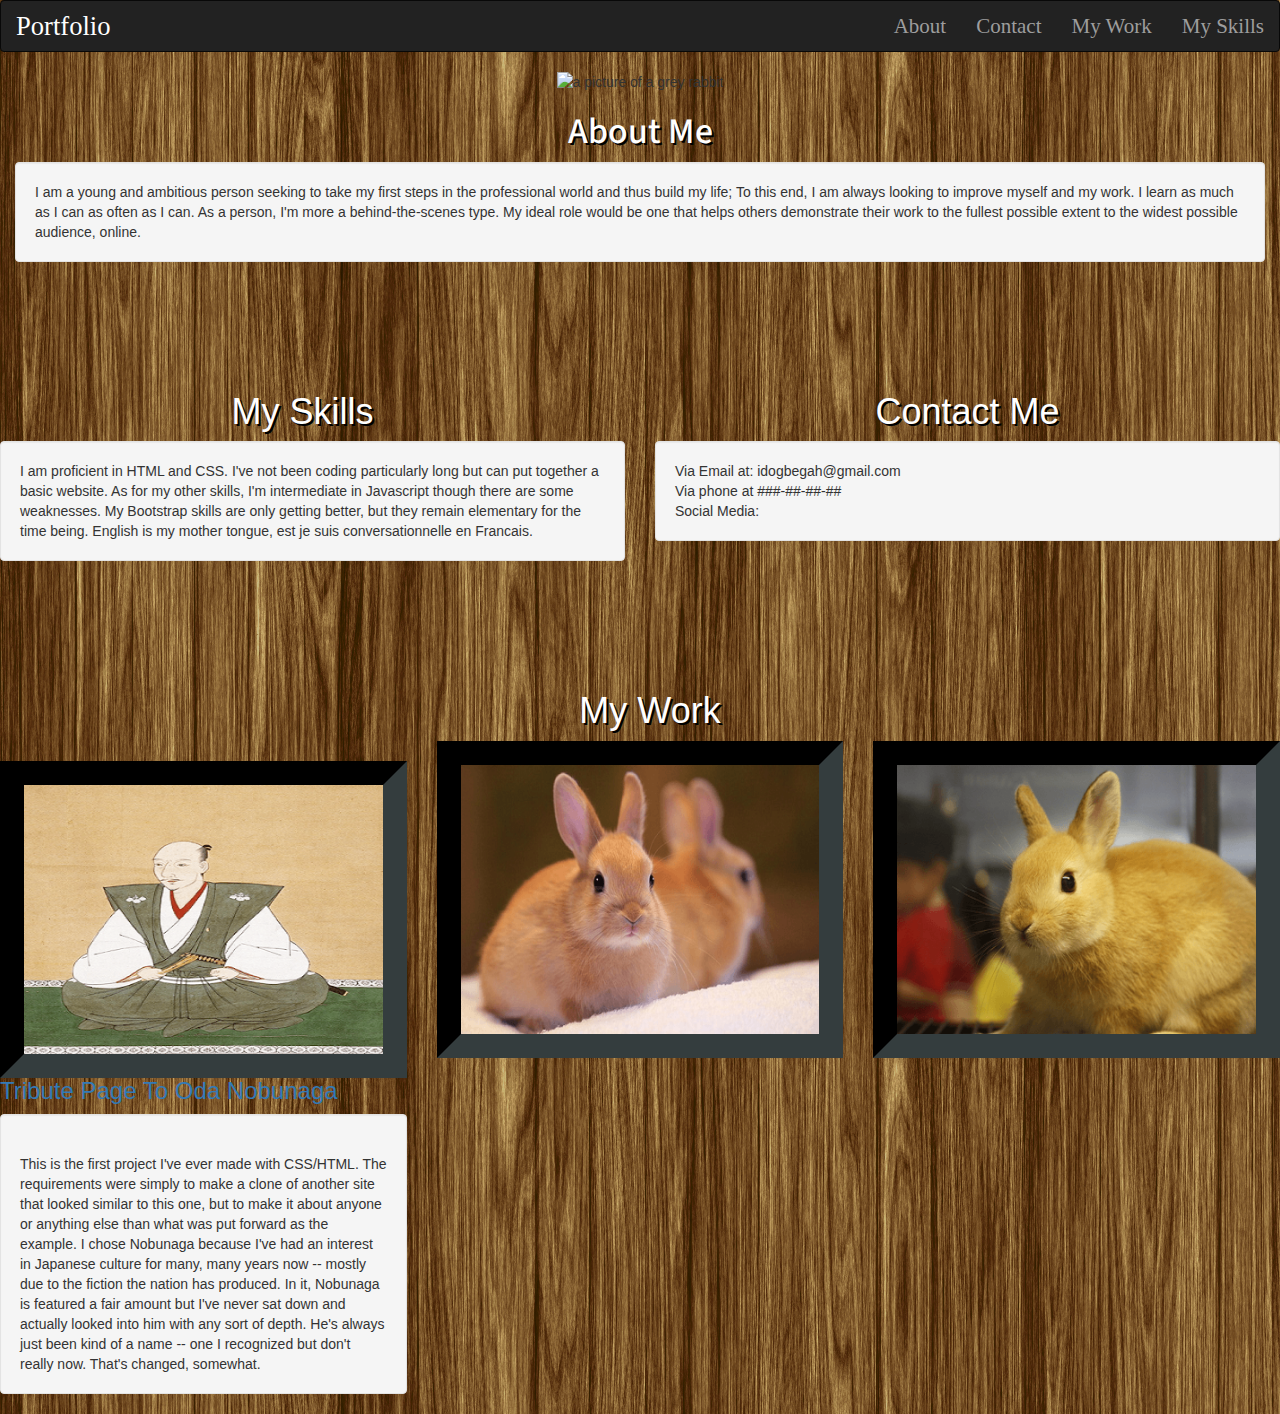
==== index.html @ a37d00aa "Update index.html" ====
<!Doctype HTML>
<html>
<meta>
<meta name="viewport" content="width=device-width, initial-scale=1">
</meta>
<head>
<title>My Portfolio</title>
<meta http-equiv="Cache-control" content="public" max-age="2592000">
<link rel="stylesheet" type ="text/css" href="/stylesheet.css">
<link href="https://fonts.googleapis.com/css?family=Tinos" rel="stylesheet" type="text/css">
<link href="https://fonts.googleapis.com/css?family=Amiri" rel="stylesheet" type="text/css">
<link href="https://fonts.googleapis.com/css?family=Source+Sans+Pro" rel="stylesheet" type="text/css">
<link rel="stylesheet" href="https://maxcdn.bootstrapcdn.com/bootstrap/3.3.7/css/bootstrap.min.css">
</head> 
<body>
<!--
This is the beginning of the code for the navigation bar. 
-->
<nav class="navbar navbar-inverse">
  <div class="container-fluid">
    <div class="navbar-header">
      <a class="navbar-brand" href="#" id="Portfoliologo">Portfolio
      </a>
    </div>
<ul class="nav navbar-nav navbar-right" id="navoptions">
      <li class="navbarli">
        <a href="#aboutme">
       About
       </a>
      </li>
      <li class="navbarli">
        <a href="#contact-header">
        Contact
          </a>
      </li>
      <li class="navbarli">
        <a href="#mywork-header">
        My Work
          </a>
      </li>
      <li class="navbarli">
        <a href="#myskills-header">
          My Skills
          </a>
      </li>
    </ul>
  </div>
</nav>
<!--
This is the end of the code for the navigation bar.
-->
<div class="container-fluid">
  <div id="rabbitholder">
    <img class="img-responsive" src="https://upload.wikimedia.org/wikipedia/commons/thumb/3/3b/Rabbit_in_montana.jpg/250px-Rabbit_in_montana.jpg" alt="a picture of a grey rabbit">
    </div>

  <h1 id="aboutme" > About Me</h1>
  <div class="row">
    <div class="col-md-12"> 
      <p id = "intro" class="well" >
        I am a young and ambitious person seeking to take my first steps in the professional world and thus build my life; To this end, I am always looking to improve myself and my work. I learn as much as I can as often as I can. As a person, I'm more a behind-the-scenes type. My ideal role would
        be one that helps others demonstrate their work to the fullest possible extent to the widest possible audience, online.
      </p>
    </div>
    </div>
  </div>
     </div>
    </div>

 <div class="row">
    <div class="col-md-6">
      <h1 id="myskills-header">
      My Skills
      </h1>
      <p class="well"> 
        I am proficient in HTML and CSS. I've not been coding particularly long but can put together a basic website. As for my other skills, I'm intermediate in Javascript though there are some weaknesses. My Bootstrap skills are only getting better, but they remain elementary for the time being. English is my mother tongue, est je suis conversationnelle en Francais.
      </p>
    </div>

    <div class="col-md-6">
      <h1 id="contact-header">Contact Me</h1>
      <p class="well">Via Email at: idogbegah@gmail.com
        <br>Via phone at ###-##-##-##
        <br>
        Social Media: 
        </p>
    </div>
</div>
  <!-- This div below closes the row div just above this one -->
<h1 id="mywork-header"> My Work </h2>
        <div class="row">
          <div class="col-md-4">
    <img src="Odanobunaga.png" class = "MyWorkPics img-responsive rabbit-photo" alt="a portrait of the Japanese ruler, Oda Nobunaga.">
            <a href = "https://codepen.io/Kairoo/pen/YNZKay"><h3>Tribute Page To Oda Nobunaga</h3></a>
            <p class = "well"> 
<br>This is the first project I've ever made with CSS/HTML. The requirements were simply to make a clone of another site that looked similar to this one, but to make it about anyone or anything else than what was put forward as the example. I chose Nobunaga because I've had an interest in Japanese culture for many, many years now -- mostly due to the fiction the nation has produced. In it, Nobunaga is featured a fair amount but I've never sat down and actually looked into him with any sort of depth. He's always just been kind of a name -- one I recognized but don't really now. That's changed, somewhat. 
            </p>
            </div>
          <div class="col-md-4">
    <img src="/BrownRabbit.png" class="MyWorkPics img-responsive rabbit-photo" alt="a picture of a brown rabbit">  </div>
          <div class ="col-md-4">
    <img src="/Goldrabbit.png" class="MyWorkPics img-responsive rabbit-photo" alt="A picture of a gold rabbit">   </div>
    </div>
   </div>
  </div>
</body>
</html>
---- stylesheet.css ----
body
{
  
  background-image: url("Woodbg.png");
  
}

.navbarli
{
  font-size:150%;
}
#Portfoliologo
{
  font-size:190%;
  font-family:Times New Roman;
  color:white;
}
#navoptions
{
  font-family:Tinos;
}
#rabbitholder
{
  display: flex;
  justify-content: center;
}
.rabbit-photo
{
  border-style:inset;
  border-color:#444e4f;
  border-width:23px;
}
.MyWorkPics
{
  border-style:inset;
  border-color:#343d3e;
  border-width:24px;
  display: block;
  float: left;
}


#skills-text
{
  font-family:Amiri;
  font-size:25px;
  padding-right:50px;
  background-color:white;
  border-color:black;
  border-style:solid;
  border-width:10px; 
}
#contact-text
{
  font-family:Amiri;
  font-size:25px;
  padding-right:50px;
  background-color:white;
  border-color:black;
  border-style:solid;
  border-width:10px; 
}
{
  padding-right: 130px;
}

#mywork-header
{
  text-align:center;
  padding-top:90px;
  padding-left:20px;
  color:white;
  text-shadow: 2px 2px black;
}
#contact-header
{
   text-align:center;
  padding-top:90px;
  color:white;
  text-shadow: 2px 2px black; 
}
#myskills-header
{
  text-align:center;
  padding-top:90px;
  padding-right:20px;
  color:white;
  text-shadow: 2px 2px black;
}

#aboutme
{
  font-family:'Source Sans Pro';
 display: flex;
  justify-content: center;
  color:white;
  text-shadow: 2px 2px black;
}
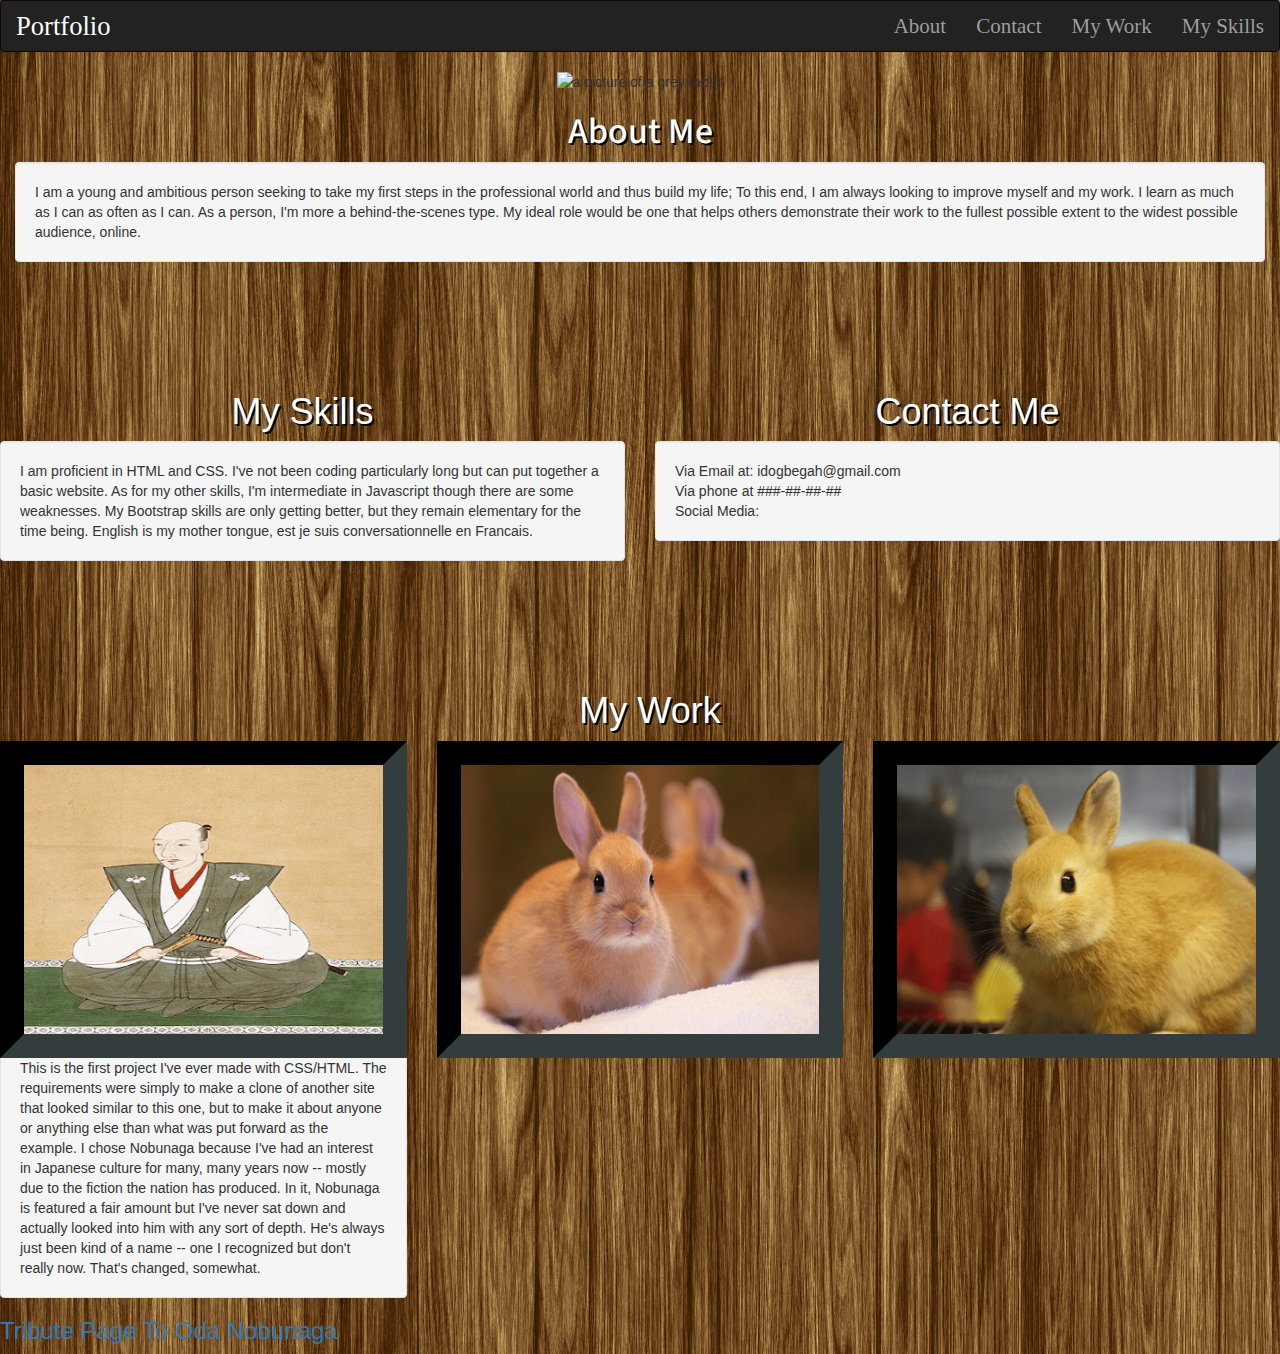
==== commit 3ee52255: "Update index.html" ====
--- a/index.html
+++ b/index.html
@@ -91,10 +91,10 @@
         <div class="row">
           <div class="col-md-4">
     <img src="Odanobunaga.png" class = "MyWorkPics img-responsive rabbit-photo" alt="a portrait of the Japanese ruler, Oda Nobunaga.">
-            <a href = "https://codepen.io/Kairoo/pen/YNZKay"><h3>Tribute Page To Oda Nobunaga</h3></a>
             <p class = "well"> 
 <br>This is the first project I've ever made with CSS/HTML. The requirements were simply to make a clone of another site that looked similar to this one, but to make it about anyone or anything else than what was put forward as the example. I chose Nobunaga because I've had an interest in Japanese culture for many, many years now -- mostly due to the fiction the nation has produced. In it, Nobunaga is featured a fair amount but I've never sat down and actually looked into him with any sort of depth. He's always just been kind of a name -- one I recognized but don't really now. That's changed, somewhat. 
             </p>
+            <a href = "https://codepen.io/Kairoo/pen/YNZKay"><h3>Tribute Page To Oda Nobunaga</h3></a>
             </div>
           <div class="col-md-4">
     <img src="/BrownRabbit.png" class="MyWorkPics img-responsive rabbit-photo" alt="a picture of a brown rabbit">  </div>
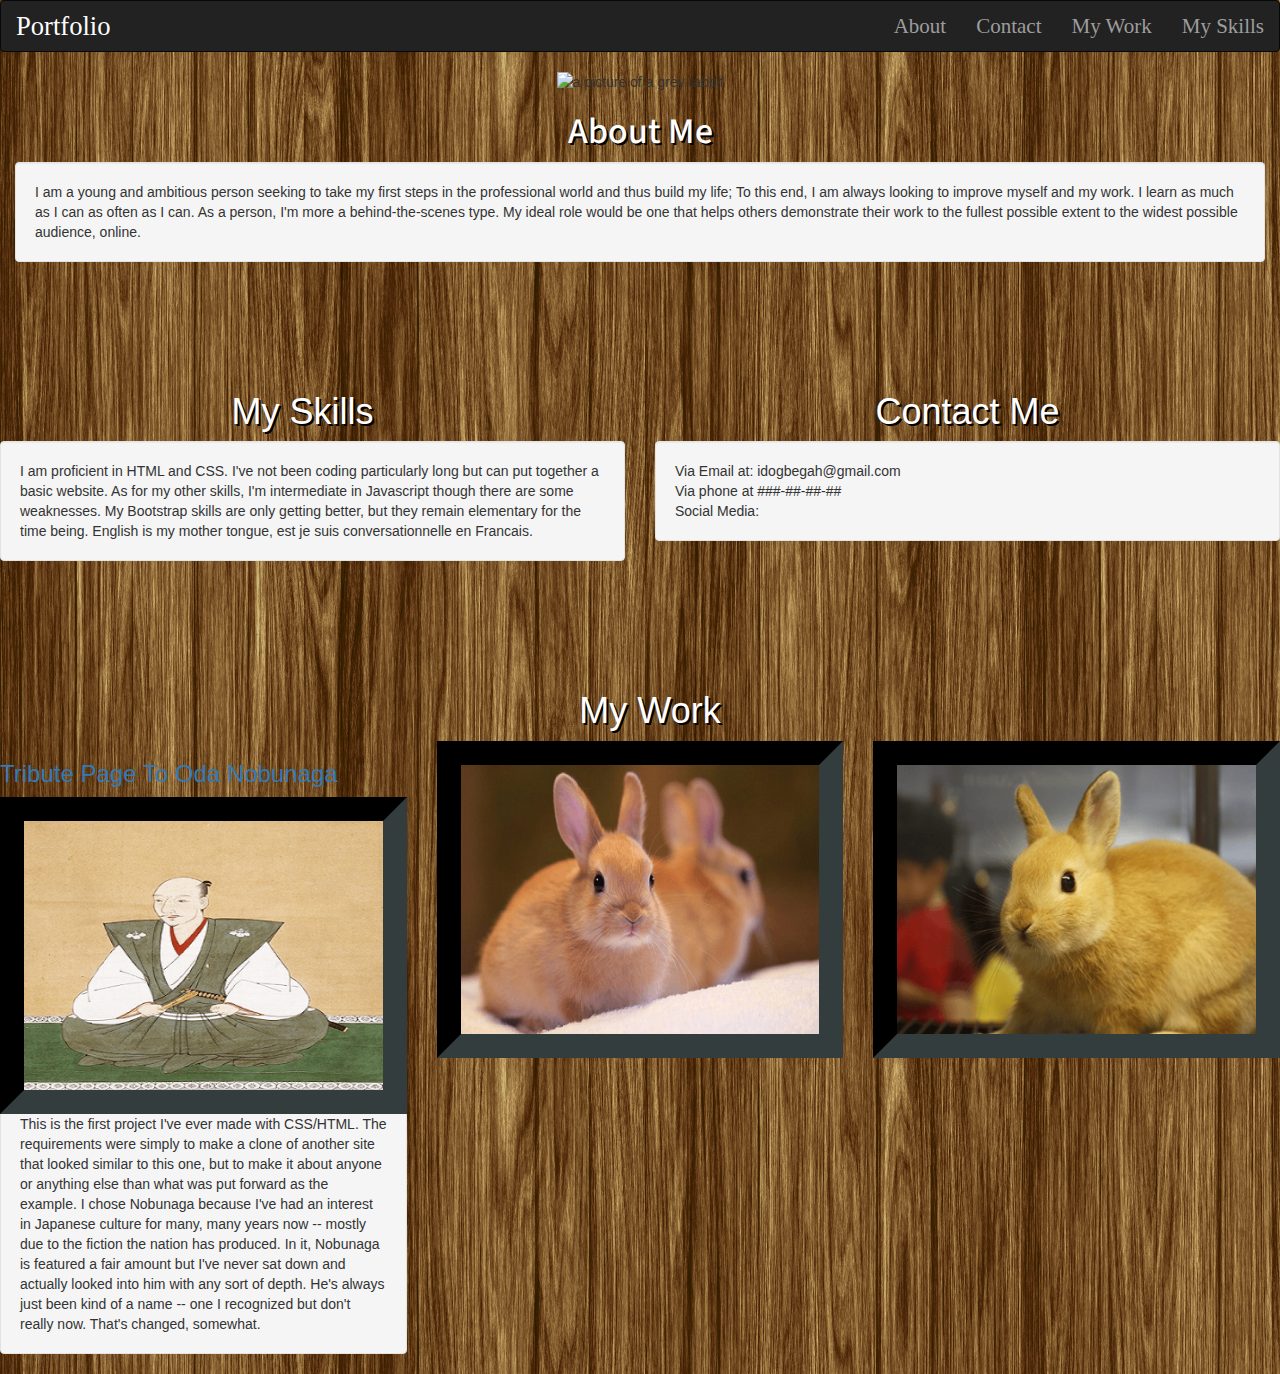
==== commit c9161434: "Update index.html" ====
--- a/index.html
+++ b/index.html
@@ -90,11 +90,11 @@
 <h1 id="mywork-header"> My Work </h2>
         <div class="row">
           <div class="col-md-4">
+            <a href = "https://codepen.io/Kairoo/pen/YNZKay"><h3 class = "projectnames" >Tribute Page To Oda Nobunaga</h3></a>
     <img src="Odanobunaga.png" class = "MyWorkPics img-responsive rabbit-photo" alt="a portrait of the Japanese ruler, Oda Nobunaga.">
             <p class = "well"> 
 <br>This is the first project I've ever made with CSS/HTML. The requirements were simply to make a clone of another site that looked similar to this one, but to make it about anyone or anything else than what was put forward as the example. I chose Nobunaga because I've had an interest in Japanese culture for many, many years now -- mostly due to the fiction the nation has produced. In it, Nobunaga is featured a fair amount but I've never sat down and actually looked into him with any sort of depth. He's always just been kind of a name -- one I recognized but don't really now. That's changed, somewhat. 
             </p>
-            <a href = "https://codepen.io/Kairoo/pen/YNZKay"><h3>Tribute Page To Oda Nobunaga</h3></a>
             </div>
           <div class="col-md-4">
     <img src="/BrownRabbit.png" class="MyWorkPics img-responsive rabbit-photo" alt="a picture of a brown rabbit">  </div>
--- a/stylesheet.css
+++ b/stylesheet.css
@@ -64,6 +64,12 @@
   padding-right: 130px;
 }
 
+#projectnames
+{
+  display:flex;
+  justify-content:flex-end;
+}
+
 #mywork-header
 {
   text-align:center;
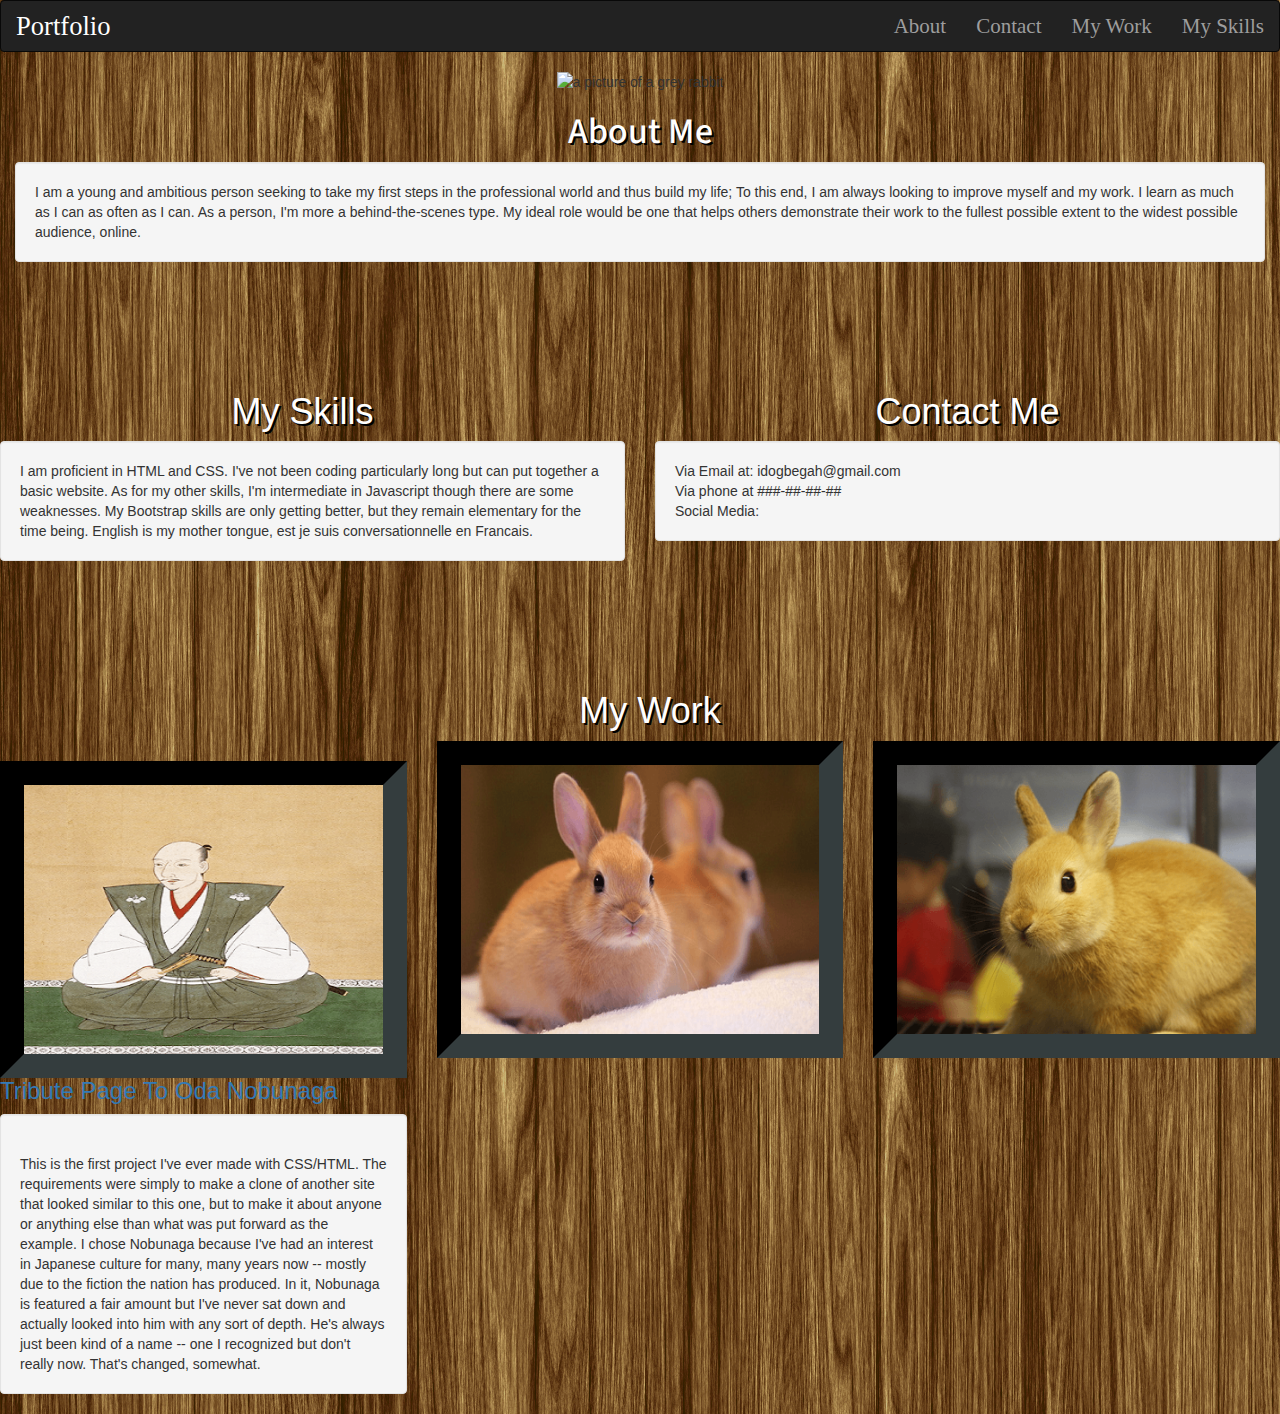
==== commit 9633a986: "Update index.html" ====
--- a/index.html
+++ b/index.html
@@ -90,8 +90,8 @@
 <h1 id="mywork-header"> My Work </h2>
         <div class="row">
           <div class="col-md-4">
+    <img src="Odanobunaga.png" class = "MyWorkPics img-responsive rabbit-photo" alt="a portrait of the Japanese ruler, Oda Nobunaga.">
             <a href = "https://codepen.io/Kairoo/pen/YNZKay"><h3 class = "projectnames" >Tribute Page To Oda Nobunaga</h3></a>
-    <img src="Odanobunaga.png" class = "MyWorkPics img-responsive rabbit-photo" alt="a portrait of the Japanese ruler, Oda Nobunaga.">
             <p class = "well"> 
 <br>This is the first project I've ever made with CSS/HTML. The requirements were simply to make a clone of another site that looked similar to this one, but to make it about anyone or anything else than what was put forward as the example. I chose Nobunaga because I've had an interest in Japanese culture for many, many years now -- mostly due to the fiction the nation has produced. In it, Nobunaga is featured a fair amount but I've never sat down and actually looked into him with any sort of depth. He's always just been kind of a name -- one I recognized but don't really now. That's changed, somewhat. 
             </p>
--- a/stylesheet.css
+++ b/stylesheet.css
@@ -62,12 +62,7 @@
 }
 {
   padding-right: 130px;
-}
-
-#projectnames
-{
-  display:flex;
-  justify-content:flex-end;
+  text-shadow:2px 2px white:
 }
 
 #mywork-header
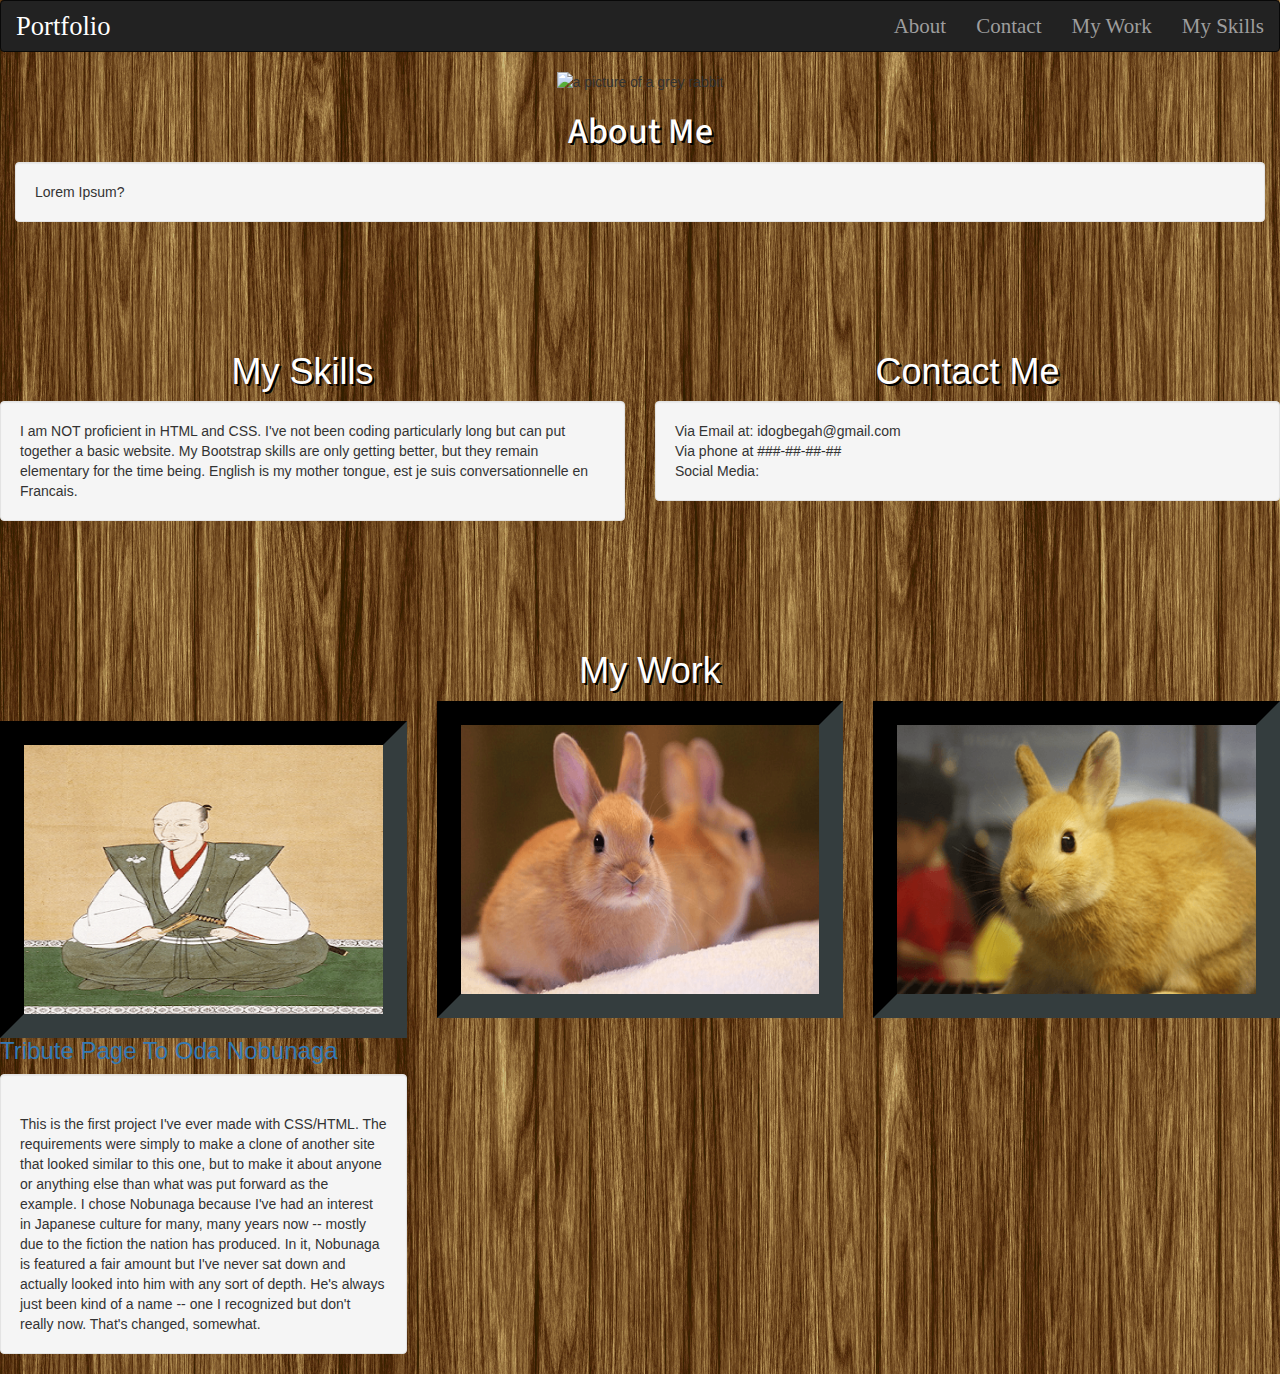
==== commit 17f5ebda: "Update index.html" ====
--- a/index.html
+++ b/index.html
@@ -58,8 +58,7 @@
   <div class="row">
     <div class="col-md-12"> 
       <p id = "intro" class="well" >
-        I am a young and ambitious person seeking to take my first steps in the professional world and thus build my life; To this end, I am always looking to improve myself and my work. I learn as much as I can as often as I can. As a person, I'm more a behind-the-scenes type. My ideal role would
-        be one that helps others demonstrate their work to the fullest possible extent to the widest possible audience, online.
+        Lorem Ipsum?
       </p>
     </div>
     </div>
@@ -73,7 +72,7 @@
       My Skills
       </h1>
       <p class="well"> 
-        I am proficient in HTML and CSS. I've not been coding particularly long but can put together a basic website. As for my other skills, I'm intermediate in Javascript though there are some weaknesses. My Bootstrap skills are only getting better, but they remain elementary for the time being. English is my mother tongue, est je suis conversationnelle en Francais.
+        I am NOT proficient in HTML and CSS. I've not been coding particularly long but can put together a basic website. My Bootstrap skills are only getting better, but they remain elementary for the time being. English is my mother tongue, est je suis conversationnelle en Francais.
       </p>
     </div>
 
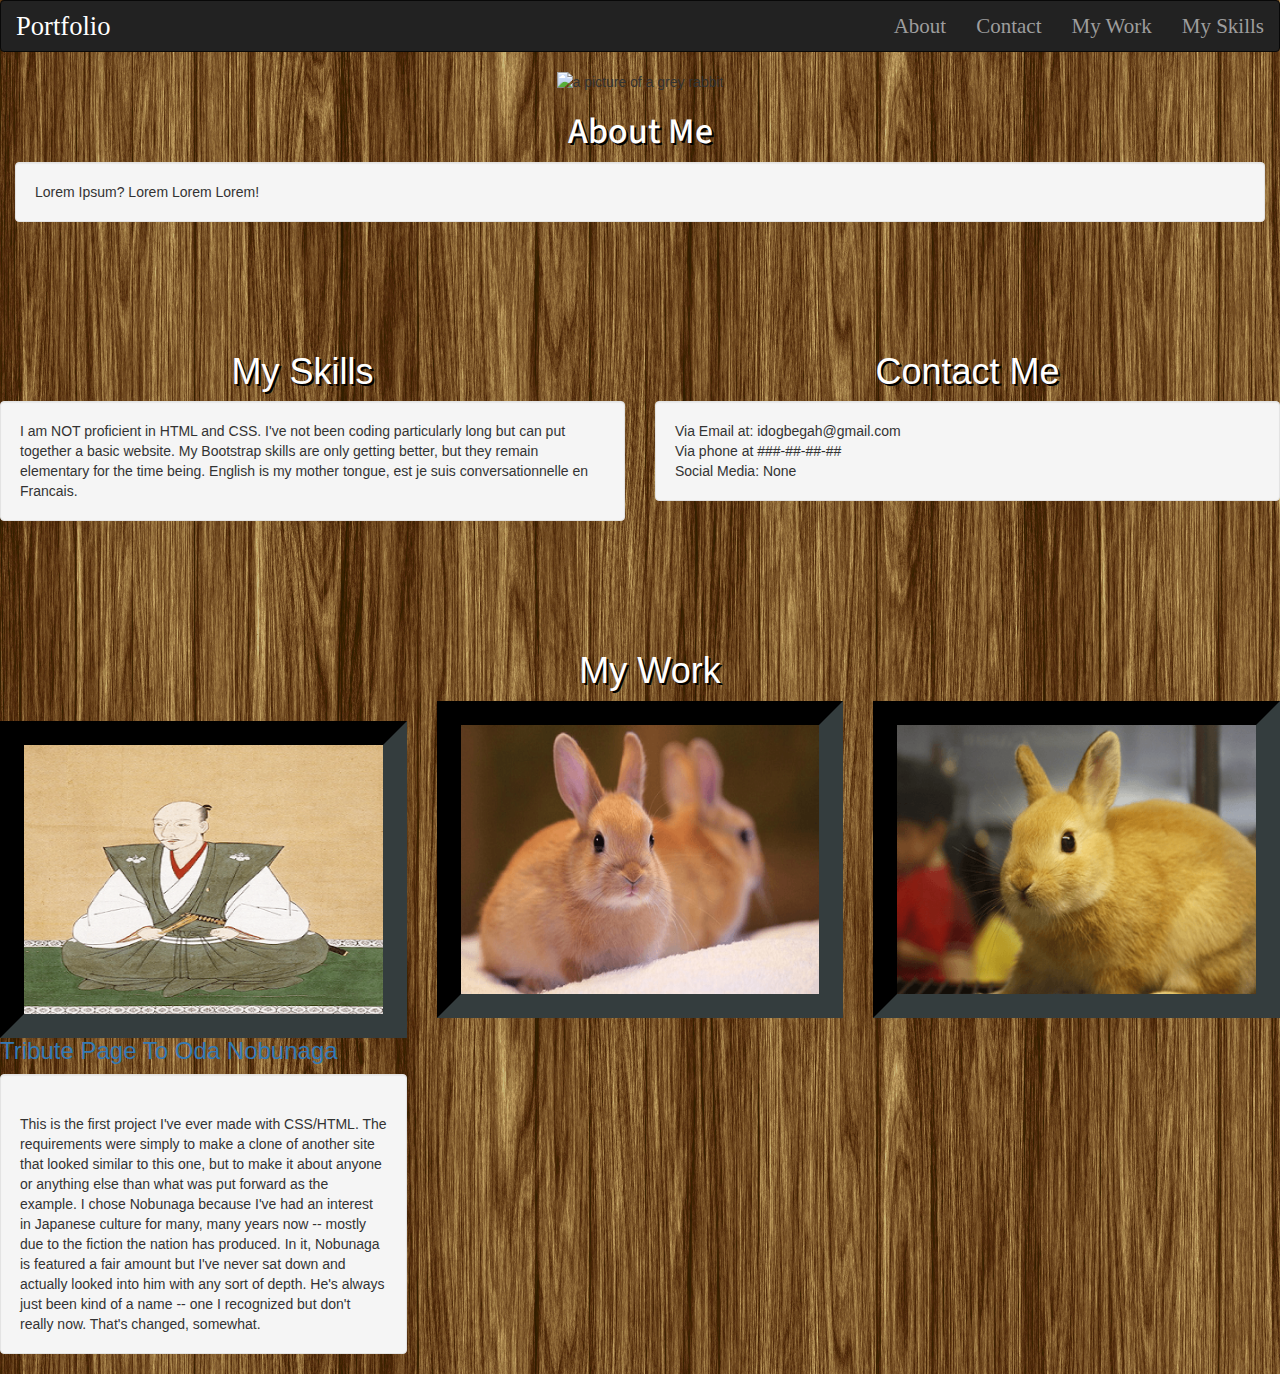
==== commit 8e0bf21b: "Update index.html" ====
--- a/index.html
+++ b/index.html
@@ -58,7 +58,7 @@
   <div class="row">
     <div class="col-md-12"> 
       <p id = "intro" class="well" >
-        Lorem Ipsum?
+        Lorem Ipsum? Lorem Lorem Lorem! 
       </p>
     </div>
     </div>
@@ -81,7 +81,7 @@
       <p class="well">Via Email at: idogbegah@gmail.com
         <br>Via phone at ###-##-##-##
         <br>
-        Social Media: 
+        Social Media: None
         </p>
     </div>
 </div>
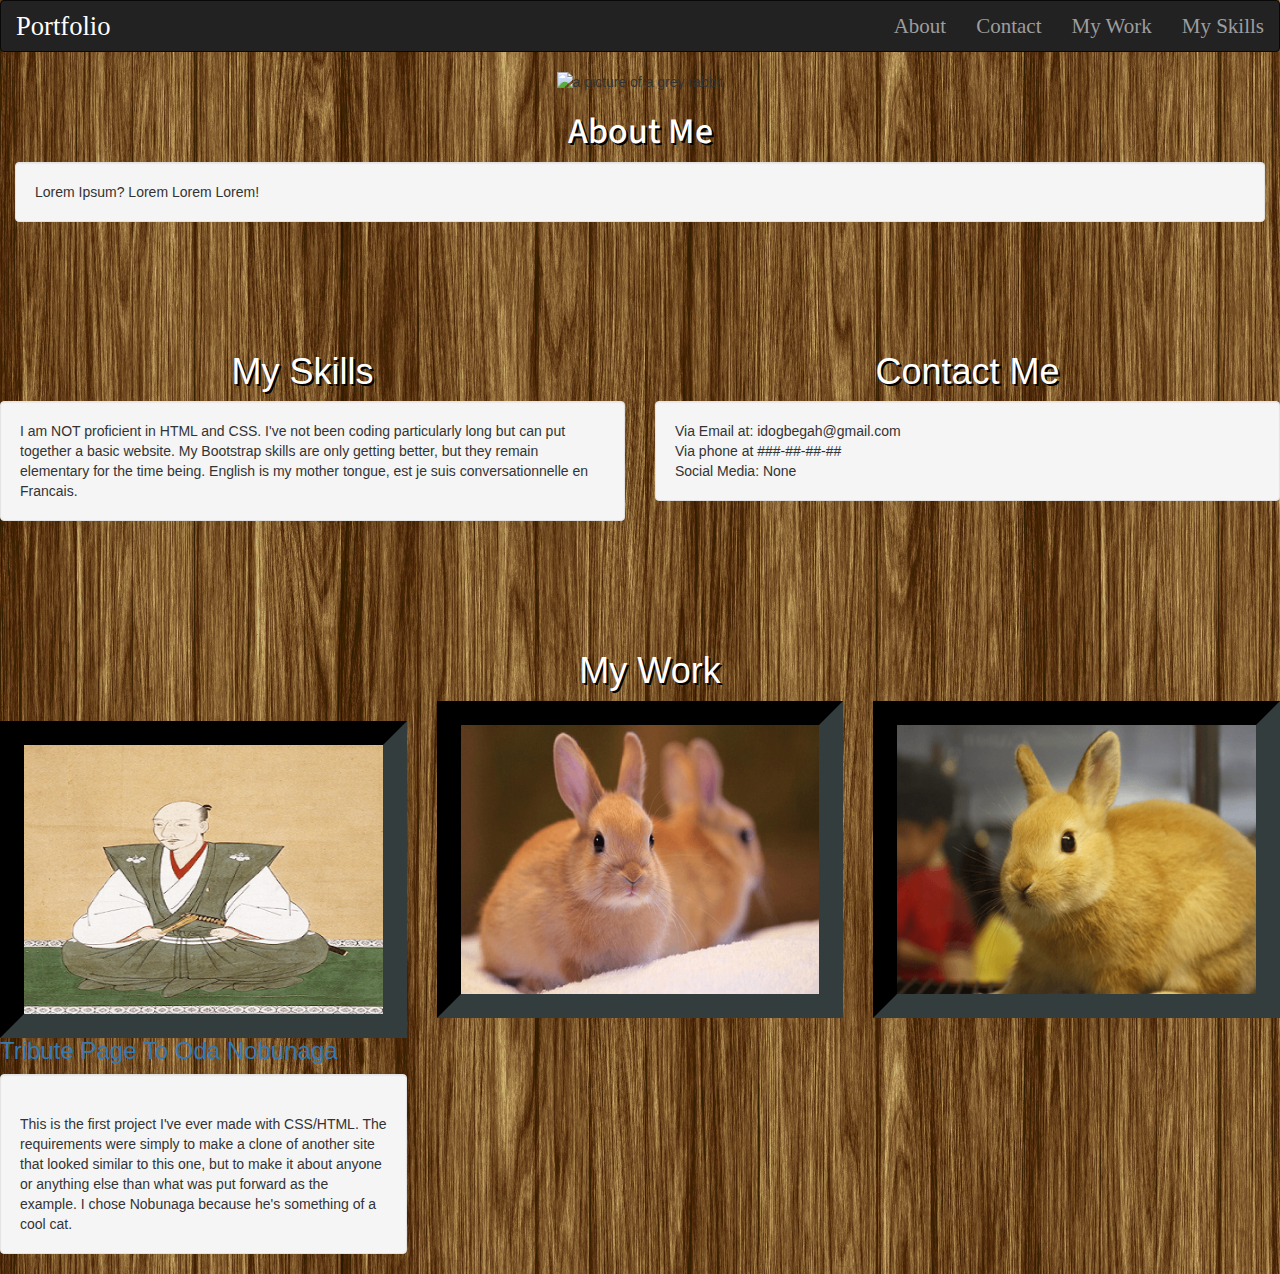
==== commit 824716b3: "Update index.html" ====
--- a/index.html
+++ b/index.html
@@ -92,7 +92,7 @@
     <img src="Odanobunaga.png" class = "MyWorkPics img-responsive rabbit-photo" alt="a portrait of the Japanese ruler, Oda Nobunaga.">
             <a href = "https://codepen.io/Kairoo/pen/YNZKay"><h3 class = "projectnames" >Tribute Page To Oda Nobunaga</h3></a>
             <p class = "well"> 
-<br>This is the first project I've ever made with CSS/HTML. The requirements were simply to make a clone of another site that looked similar to this one, but to make it about anyone or anything else than what was put forward as the example. I chose Nobunaga because I've had an interest in Japanese culture for many, many years now -- mostly due to the fiction the nation has produced. In it, Nobunaga is featured a fair amount but I've never sat down and actually looked into him with any sort of depth. He's always just been kind of a name -- one I recognized but don't really now. That's changed, somewhat. 
+<br>This is the first project I've ever made with CSS/HTML. The requirements were simply to make a clone of another site that looked similar to this one, but to make it about anyone or anything else than what was put forward as the example. I chose Nobunaga because he's something of a cool cat. 
             </p>
             </div>
           <div class="col-md-4">
